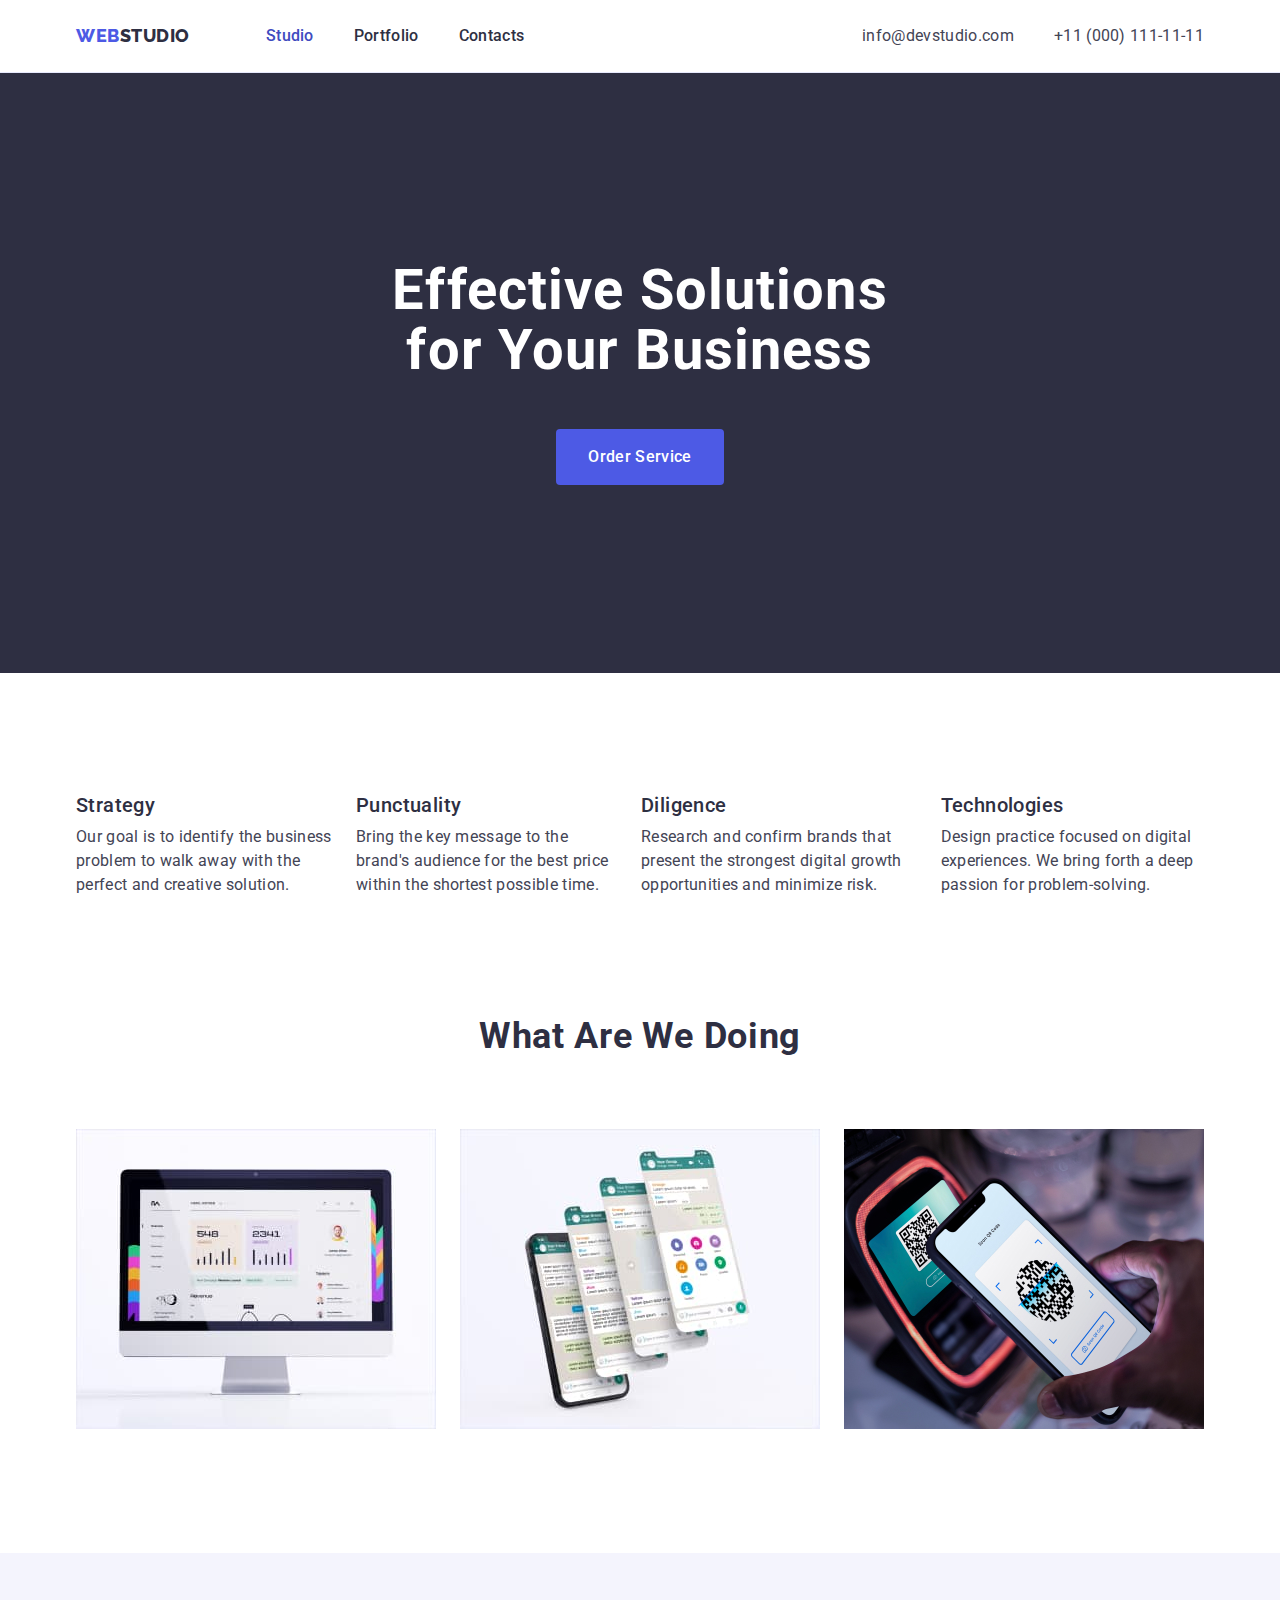
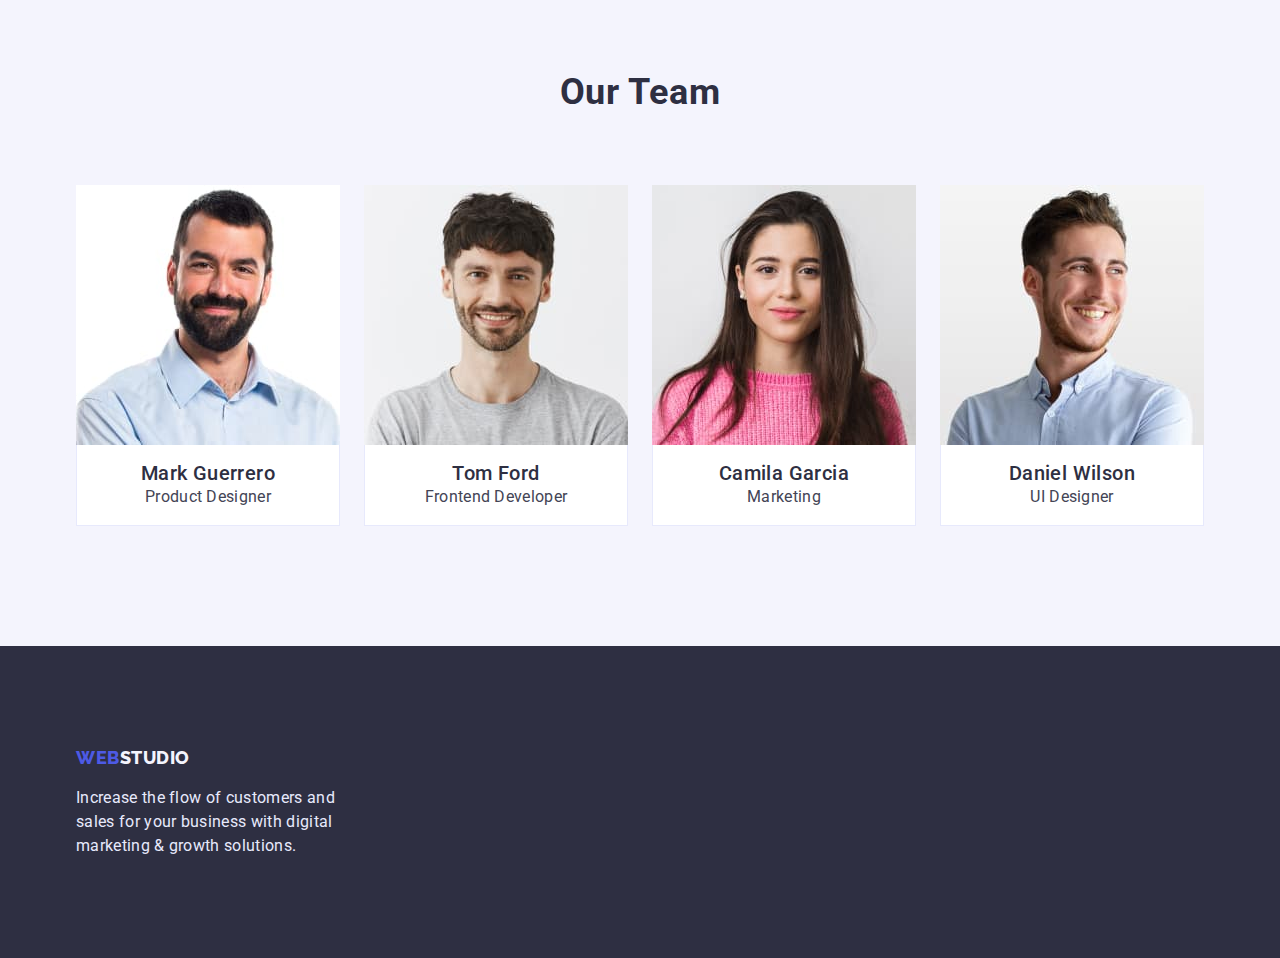
==== index.html @ 194038a6 "Initial commit" ====
<!DOCTYPE html>
<html lang="en">
  <head>
    <meta charset="UTF-8">
    <meta http-equiv="X-UA-Compatible" content="IE=edge">
    <meta name="viewport" content="width=device-width, initial-scale=1.0">
    <link rel="preconnect" href="https://fonts.googleapis.com">
    <link rel="preconnect" href="https://fonts.gstatic.com" crossorigin>
    <link
      href="https://fonts.googleapis.com/css2?family=Raleway:wght@800&family=Roboto:wght@400;500;700&display=swap"
      rel="stylesheet">
    <title>WEB STUDIO MAIN PAGE</title>
    <link rel="stylesheet" href="./css/modern_normalize.css">
    <link rel="stylesheet" href="./css/styles.css">
  </head>
  <body>
    <!--Header-->
    <header>
      <div class="container nav">
        <!--Site Logo-->
        <a href="./index.html" class="logo-start link" target="_parent"
          >WEB<span class="logo-finish link header">STUDIO</span></a>
        <!--Site navigation-->
        
          <ul class="nav">
            <li class="list">
              <a href="./index.html" class="nav-title link current-page">Studio</a>
            </li>
            <li class="list">
              <a href="./portfolio.html" class="nav-title link">Portfolio</a>
            </li>
            <li class="list">
              <a href="./contacts.html" class="nav-title link">Contacts</a>
            </li>
          </ul>
        
        <!--Site Contacts-->
        <ul class="contacts">
          <li class="list">
            <a href="mailto:info@devstudio.com" class="contact link"
              >info@devstudio.com</a>
          </li>
          <li class="list">
            <a href="tel:+110001111111" class="contact link"
              >+11 (000) 111-11-11</a>
          </li>
        </ul>
      </div>
    </header>
    <!--Main-->
    <main>
      
      <!--Hero Section-->
      <section class="section-hero">
        <div class="container-hero"> 
          <h1 class="hero-text maintitle">Effective Solutions for Your Business</h1>
          <button type="button" class="hero firstbutton">Order Service</button>
        </div>
      </section>
      
      <!--Features Section-->
      <section class="section">
        <div class="container">
          <h2 hidden class="features-section secondtitle">Features</h2>
          <ul class="features list">
            <li>
              <h3 class="features-list thirdtitle">Strategy</h3>
              <p class="features-list text">
                Our goal is to identify the business problem to walk away with
                the perfect and creative solution.
              </p>
            </li>
            <li>
              <h3 class="features-list thirdtitle">Punctuality</h3>
              <p class="features-list text">
                Bring the key message to the brand's audience for the best price
                within the shortest possible time.
              </p>
            </li>
            <li>
              <h3 class="features-list thirdtitle">Diligence</h3>
              <p class="features-list text">
                Research and confirm brands that present the strongest digital
                growth opportunities and minimize risk.
              </p>
            </li>
            <li>
              <h3 class="features-list thirdtitle">Technologies</h3>
              <p class="features-list text">
                Design practice focused on digital experiences. We bring forth a
                deep passion for problem-solving.
              </p>
            </li>
          </ul>
        </div>
      </section>

      <!--What are we doing Section-->
      <section class="wawd-section">
        <div class="container">
          <h2 class="wawd-section secondtitle">What are we doing</h2>
          <ul class="wawd-list list">
            <li>
              <img
                src="./images/Main_page/display.jpg"
                alt="display"
                class="wawd-image"
                width="360"
                height="300">
            </li>
            <li>
              <img
                src="./images/Main_page/app.jpg"
                alt="application"
                class="wawd-image"
                width="360"
                height="300">
            </li>
            <li>
              <img
                src="./images/Main_page/adapt.jpg"
                alt="adaptation"
                class="wawd-image"
                width="360"
                height="300">
            </li>
          </ul>
        </div>
      </section>

      <!--Our team Section-->
      <section class="team-section section">
        <div class="team-container">
          <h2 class="team-section secondtitle">Our team</h2>
          <ul class="team-section list">
            <li class="team-card">
              <article class="team-card">
                <div class="team-image">
                  <img src="./images/Main_page/tm1.jpg" alt="team-pm" class="team-image">
                </div>
                <div class="team-member-info">
                  <h3 class="team-section thirdtitle">Mark Guerrero</h3>
                  <p>Product Designer</p>
                </div>
              </article>
            </li>
            <li class="team-card">
              <article class="team-card">
                <div class="team-image">
                  <img src="./images/Main_page/tm2.jpg" alt="team-frontend" class="team-image">
                </div>
                <div class="team-member-info">
                  <h3 class="team-section thirdtitle">Tom Ford</h3>
                  <p>Frontend Developer</p>
                </div>
              </article>
            </li>
            <li class="team-card">
              <article class="team-card">
                <div class="team-image">
                  <img src="./images/Main_page/tm3.jpg" alt="team-marketing" class="team-image">
                </div>
                <div class="team-member-info">
                  <h3 class="team-section thirdtitle">Camila Garcia</h3>
                  <p>Marketing</p>
                </div>
              </article>
            </li>
            <li class="team-card">
              <article class="team-card">
                <div class="team-image">
                  <img src="./images/Main_page/tm4.jpg" alt="team-designer" class="team-image">
                </div>
                <div class="team-member-info">
                  <h3 class="team-section thirdtitle">Daniel Wilson</h3>
                  <p>UI Designer</p>
                </div>
              </article>
            </li>
          </ul>
        </div>
      </section>
    </main>
    
    <!--Footer-->
    <footer class="footer-section">
      <div class="container">
        <!--Footer Logo-->
        <a href="./index.html" class="logo-start link" target="_parent"
          >WEB<span class="logo-finish link footer">STUDIO</span></a
        >
        <!--Footer Text-->
        <p class="footer-text">
          Increase the flow of customers and sales for your business with
          digital marketing & growth solutions.
        </p>
      </div>
    </footer>
  </body>
</html>
---- css/styles.css ----
/*Main settings, root ets*/

/*Colors
Text colors:
1) main text color (SLATE): #434455
2) title colour (NAVY BLUE): #2E2F42
3) footer small text (CORNFLOWER): #E7E9FC
*/

/*main section
main brand color (IRIS): #4D5AE5
main bg color: #E5E5E5
bg color (CLOUD): #F4F4FD
main white color (WHITE): #FFFFFF
active button color: #404BBF;
*/

/*General settings*/
:root {
    --main-text-color:#434455;
    --title-color:#2E2F42;
    --footer-small-text-color:#E7E9FC;
    --main-brand-color:#4D5AE5;
    --main-bg-color: #E5E5E5;
    --cloud-bg-color:#F4F4FD;
    --main-white-color:#FFFFFF;
    --active-btn-color: #404BBF;

    --portfolio-gallery-gap: 24px;
    --portfolio-images-row: 3;
}

body {
    color: var(--main-text-color);
    background-color: var(--main-white-color);
    font-family: 'Roboto';
    font-size: 16px;
    letter-spacing: 0.02em;
    font-family: 'Roboto', sans-serif;
}

a, p, ul, h1,h2,h3 {
    margin: 0;
    padding: 0;
}

            /*Link settings*/    
.link {
        text-decoration: none;
}

            /*List setting*/
.list {
    list-style-type: none;
}

            /*Titles*/
.maintitle {
    font-weight: 700;
    font-size: 56px;
    line-height: 1.07;
    text-align: center;
    letter-spacing: 0.02em;
    color: var(--main-white-color);
}

.secondtitle {
    font-weight: 700;
    font-size: 36px;
    line-height: 1.11;
    text-align: center;
    letter-spacing: 0.02em;
    text-transform: capitalize;
    color: var(--title-color)
}

.thirdtitle {
    font-weight: 500;
    font-size: 20px;
    line-height: calc(24/20);
    letter-spacing: 0.02em;
    color: var(--title-color);
}

            /*Button*/
.firstbutton {
    background-color: var(--main-brand-color);
    color: var(--main-white-color);
    font-weight: 500;
    font-size: 16px;
    line-height: calc(24/16);
    letter-spacing: 0.02em;
    border: none;
    border-radius: 4px;
    box-shadow: #00000026 15%;
    padding: 16px 32px;
    cursor: pointer;
    max-width: 169px;
    min-height: 56px;
}


.firstbutton:hover,
.firstbutton:focus {
    background: var(--main-brand-color);
} /*Тут мають бути в результаті додані тіні*/

.firstbutton:active {
    background: var(--active-btn-color);
}

.secondbutton {
    background-color: var(--cloud-bg-color);
    color: var(--main-brand-color);
    font-weight: 500;
    font-size: 16px;
    line-height: 1.5;
    letter-spacing: 0.04em;
    padding: 12px 24px;
    border: 1px solid var(--footer-small-text-color);
    border-radius: 4px;
    cursor: pointer;
}

.secondbutton:hover,
.secondbutton:focus {
    background: var(--active-btn-color);
    color: var(--main-white-color);
}


            /*Process*/
section.section {
    padding-top: 120px;
    padding-bottom: 120px;
}

div.container {
    max-width: 1158px;
    padding-left: 15px;
    padding-right: 15px;
    margin-left: auto;
    margin-right: auto;
}
            /*Header*/

header {
    border-bottom: 1px solid var(--footer-small-text-color);
}

div.container.nav {     
    display: flex;
    margin-left: auto;
    margin-right: auto;
    padding: 24px 15px;
    max-width: 1158px;
    justify-content: center;
}

            /*Logo section*/

.logo-start {               /*Logo*/
    font-family: 'Raleway', sans-serif;
    font-style: normal;
    font-weight: 800;
    font-size: 18px;
    line-height: 1.33;
    letter-spacing: 0.03em;
    color: var(--main-brand-color);
}

span.logo-finish.header {
    color: var(--title-color);
    margin-right: 76px;
}

span.logo-finish.footer {
    color: var(--cloud-bg-color);
}


            /*Navigation*/

ul.nav {    
    display: flex;
    gap: 40px;
    flex-grow: 1;
}

.nav .nav-title {
    font-weight: 500;
    font-size: 16px;
    line-height: 24px;
    letter-spacing: 0.02em;
    color: var(--title-color);
}

.nav .link:hover,
.nav .link:focus {
    color: var(--main-text-color);
}

.nav .link:active {
    color: var(--main-brand-color);
}

.nav .current-page {
    color: var(--active-btn-color);
}

a.nav-title {
    padding-top: 15px;
    padding-bottom: 15px;
}
            
                /*Contacts*/   

ul.contacts {    /*Contacts section*/
    display: flex;
    gap: 40px;
}

.contacts .contact {
    font-size: 16px;
    line-height: 1.5;
    letter-spacing: 0.02em;
    color: var(--main-text-color)
}

.contacts .contact:hover,
.contacts .contact:focus {
    color: var(--main-brand-color);
}

a.contact {
    padding-top: 15px;
    padding-bottom: 15px;
}

                /*Hero section*/

section.section-hero {
    box-sizing: content-box;
    padding-top: 188px;
    padding-bottom: 188px;
    background-color: var(--title-color);
}

div.container-hero {
    display: flex;
    flex-direction: column;
    justify-content: center;
    align-items: center;
    max-width: 1158px;
    padding-left: 15px;
    padding-right: 15px;
    margin-left: auto;
    margin-right: auto;
    gap: 48px;
}

h1.hero-text {
    display: block;
    max-width: 496px;
}


            /*Features section*/

ul.features {
   display: flex;
   justify-content: center;
   gap: 24px;
}

h3.features-list {
    margin-bottom: 8px;
}

            

            /*WAWD section*/
section.wawd-section {
    padding-top: 0;
    padding-bottom: 120px;
}

h2.wawd-section {
    margin-bottom: 72px;
}

ul.wawd-list {
    display: flex;
    gap: 24px;
}

            /*Team section*/

section.team-section {
    background-color: var(--cloud-bg-color);
}

.team-container {
    max-width: 1158px;
    margin-left: auto;
    margin-right: auto;
    padding-right: 15px;
    padding-left: 15px;
}

h2.team-section {
    margin-bottom: 72px;
}

ul.team-section {
    display: flex;
    flex-wrap: wrap;
    justify-content: center;
    margin-top: -24px;
    margin-left: -24px;
}

li.team-card {
    margin-top: 24px;
    margin-left: 24px;
    width: 500px;
    flex-basis: calc( 100% / 4 - 24px ); 
}

div.team-member-info {
    background-color: var(--main-white-color);
    padding-top: 16px;
    padding-bottom: 16px;
    text-align: center;
    border: 1px solid var(--footer-small-text-color);
    border-top: none;
}

img.team-image {
    display: block;
    max-width: 100%;
    max-height: auto;
}

            /*Footer section*/

footer.footer-section{
    background-color: var(--title-color);
    width: 100%;
    padding-top: 100px;
    padding-bottom: 100px;
}

.footer .logo-finish {
    font-weight: 800;
    font-size: 18px;
    line-height: 1.17;
    letter-spacing: 0.03em;
    text-transform: uppercase;
    color: var(--cloud-bg-color);
} 

p.footer-text {
    font-size: 16px;
    line-height: 1.5;
    letter-spacing: 0.02em;
    color: var(--footer-small-text-color);
    max-width: 264px;
    max-height: 72px;
    margin-top: 16px;
}

p {
    font-weight: 400;
    font-size: 16px;
    line-height: calc(24/16);
    letter-spacing: 0.02em;
}

            /*Portfolio conteiner*/

ul.list.nav-potfolio {
    display: flex;
    gap: 24px;
    justify-content: center;
    margin-bottom: 72px;
}

ul.gallery.list {
    display: flex;
    flex-wrap: wrap;
    margin-top: -24px;
    margin-left: -24px;
}

li.card-item {
   flex-basis: calc( 100% / 3 - 24px );  
   margin-top: 24px;
   margin-left: 24px;
}

div.work-describe {
    border: 1px solid var(--footer-small-text-color);
    border-top: none;
    padding: 32px 0px 32px 16px;
}
div.gallery-pic>img {
    display: block;
    max-width: 100%;
    max-height: auto;
}

h.work-title {
    margin-bottom: 8px;
}
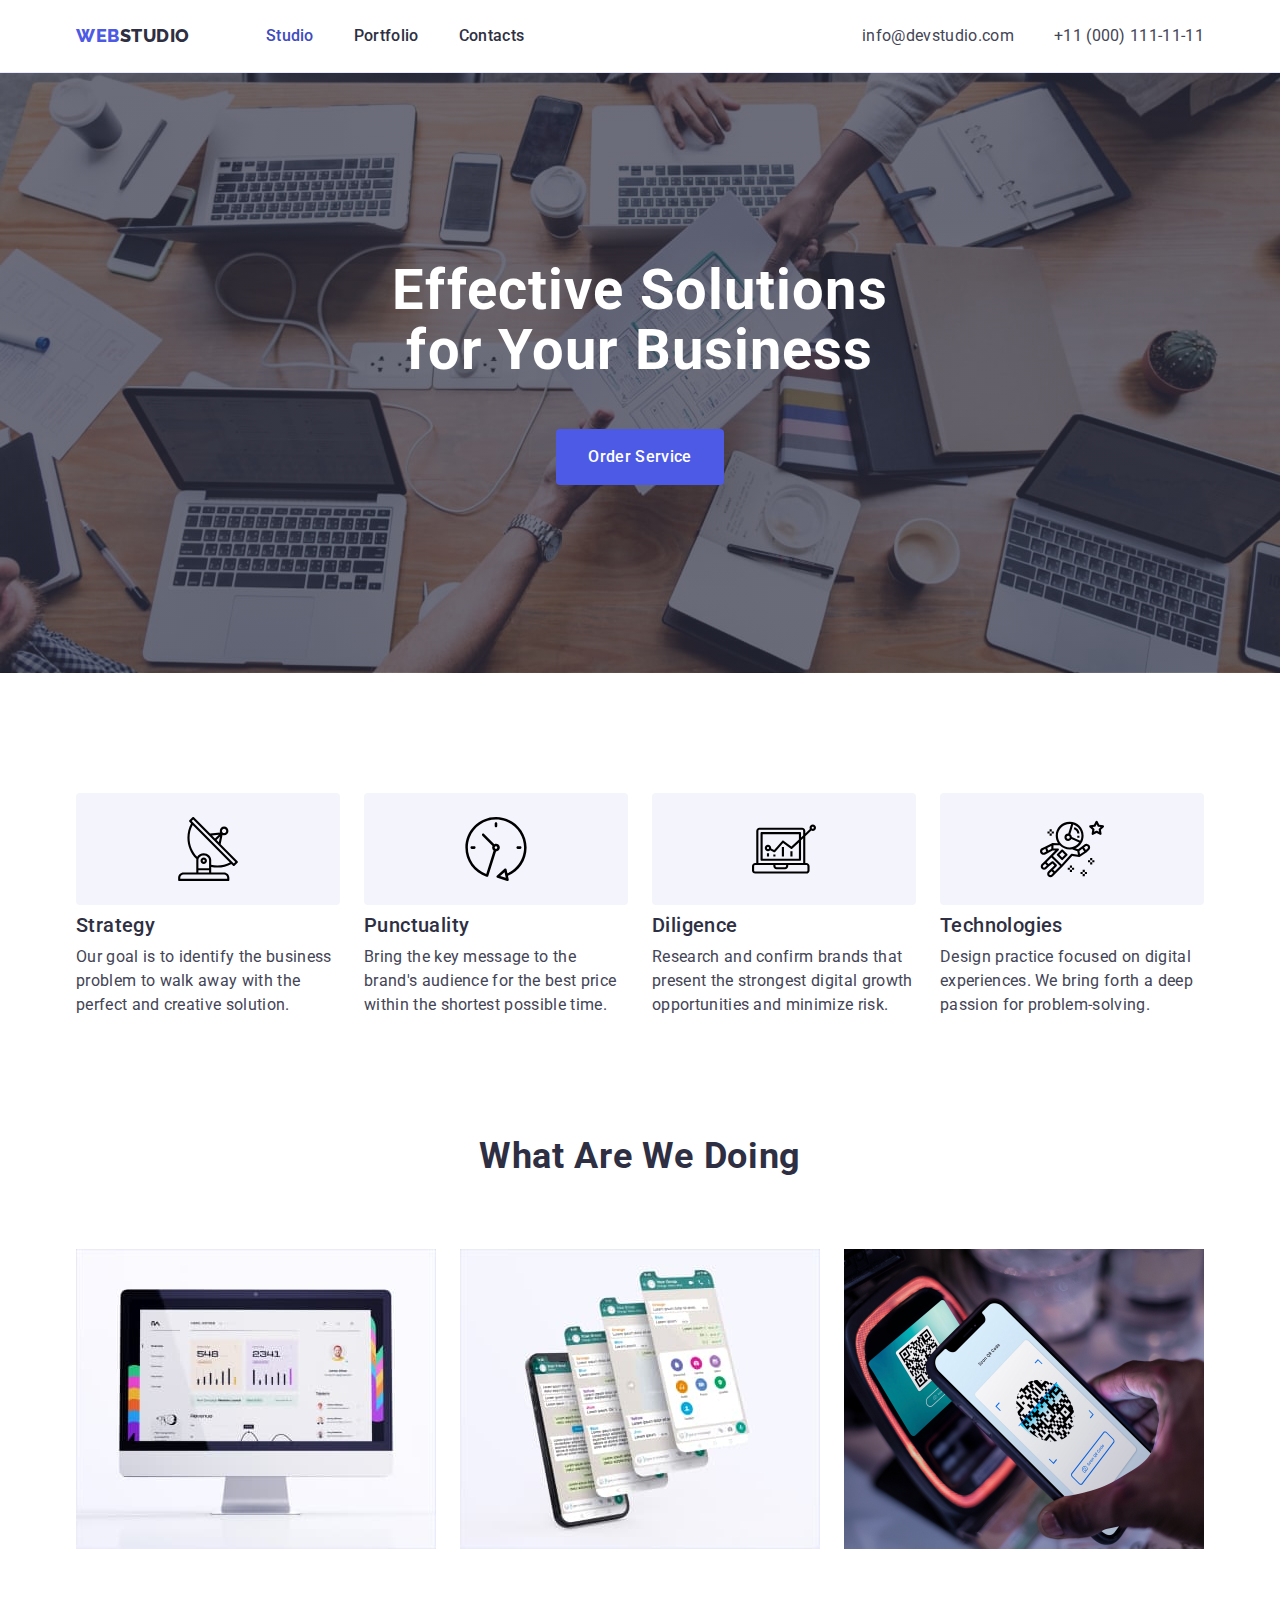
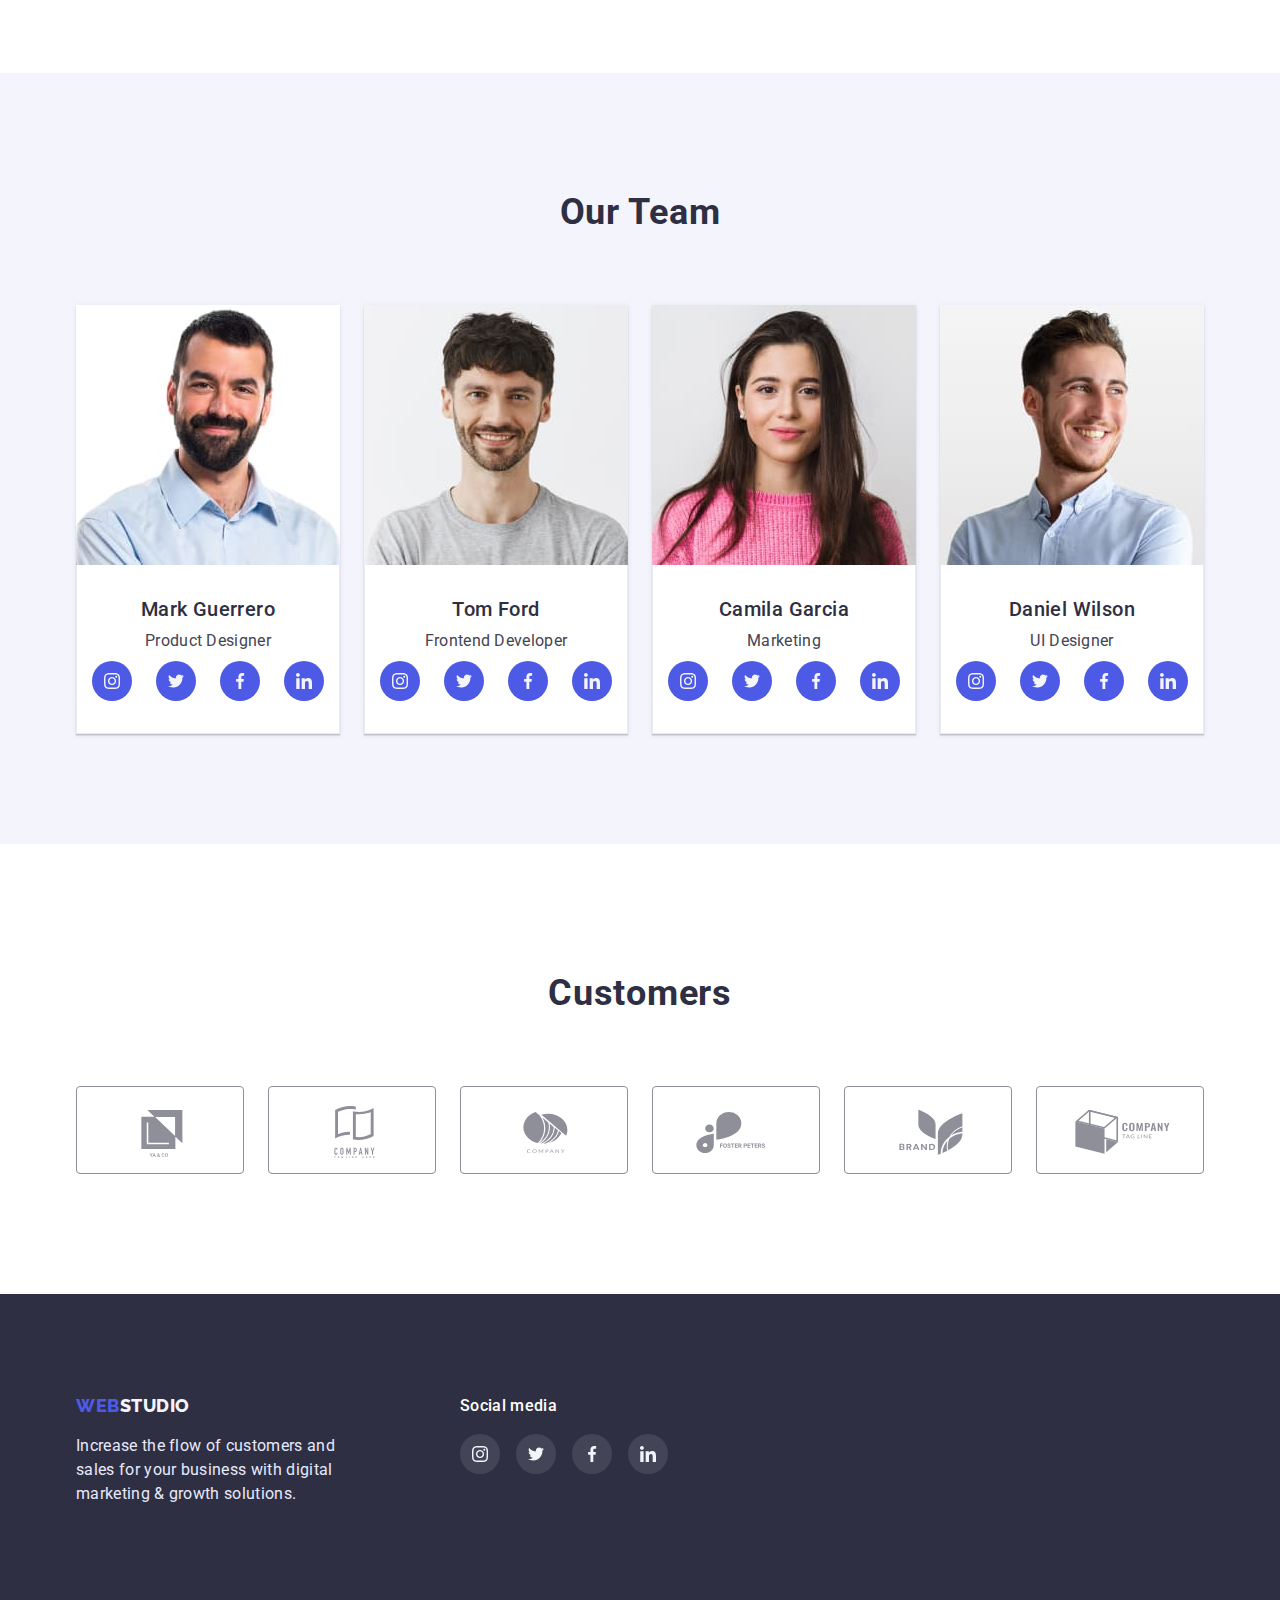
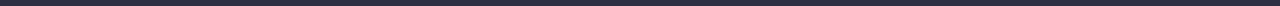
==== commit 411fdb8b: "29.01.2023" ====
--- a/index.html
+++ b/index.html
@@ -63,28 +63,48 @@
         <div class="container">
           <h2 hidden class="features-section secondtitle">Features</h2>
           <ul class="features list">
-            <li>
+            <li class="feature-li">
+              <div class="features-rectangle">
+                <svg width="64px" height="64px" viewBox="0 0 32 32">
+                  <use href="./images/Icons/sprite.svg#icon-antenna" class="features-icon"></use>
+                </svg>
+              </div>
               <h3 class="features-list thirdtitle">Strategy</h3>
               <p class="features-list text">
                 Our goal is to identify the business problem to walk away with
                 the perfect and creative solution.
               </p>
             </li>
-            <li>
+            <li class="feature-li">
+              <div class="features-rectangle">
+                <svg width="64px" height="64px" viewBox="0 0 32 32">
+                  <use href="./images/Icons/sprite.svg#icon-clock" class="features-icon"></use>
+                </svg>
+              </div>
               <h3 class="features-list thirdtitle">Punctuality</h3>
               <p class="features-list text">
                 Bring the key message to the brand's audience for the best price
                 within the shortest possible time.
               </p>
             </li>
-            <li>
+            <li class="feature-li">
+              <div class="features-rectangle">
+                <svg width="64px" height="64px" viewBox="0 0 32 32">
+                  <use href="./images/Icons/sprite.svg#icon-diagram" class="features-icon"></use>
+                </svg>
+              </div>
               <h3 class="features-list thirdtitle">Diligence</h3>
               <p class="features-list text">
                 Research and confirm brands that present the strongest digital
                 growth opportunities and minimize risk.
               </p>
             </li>
-            <li>
+            <li class="feature-li">
+              <div class="features-rectangle">
+                <svg width="64px" height="64px" viewBox="0 0 32 32">
+                  <use href="./images/Icons/sprite.svg#icon-astronaut" class="features-icon"></use>
+                </svg>
+              </div>
               <h3 class="features-list thirdtitle">Technologies</h3>
               <p class="features-list text">
                 Design practice focused on digital experiences. We bring forth a
@@ -129,7 +149,7 @@
       </section>
 
       <!--Our team Section-->
-      <section class="team-section section">
+      <section class="team-section">
         <div class="team-container">
           <h2 class="team-section secondtitle">Our team</h2>
           <ul class="team-section list">
@@ -140,7 +160,29 @@
                 </div>
                 <div class="team-member-info">
                   <h3 class="team-section thirdtitle">Mark Guerrero</h3>
-                  <p>Product Designer</p>
+                  <p class="team-text">Product Designer</p>
+                  <div class="social-links">
+                    <a href="https://www.instagram.com/" rel="noopener noreferrer" class="circle-team-link">
+                        <svg width="40px" height="40px" class="social-link" viewBox="0 0 32 32">
+                          <use href="./images/Icons/sprite.svg#icon-instagram_footer"></use>
+                        </svg>
+                    </a>
+                    <a href="https://twitter.com/" rel="noopener noreferrer" class="circle-team-link">
+                        <svg width="40px" height="40px" class="social-link" viewBox="0 0 32 32">
+                          <use href="./images/Icons/sprite.svg#icon-twitter_footer"></use>
+                        </svg>
+                    </a>
+                    <a href="https://www.facebook.com/" rel="noopener noreferrer" class="circle-team-link">
+                        <svg width="40px" height="40px" class="social-link" viewBox="0 0 32 32">
+                          <use href="./images/Icons/sprite.svg#icon-facebook_footer"></use>
+                        </svg>
+                    </a>
+                    <a href="https://www.linkedin.com/" rel="noopener noreferrer" class="circle-team-link">
+                        <svg width="40px" height="40px" class="social-link" viewBox="0 0 32 32">
+                          <use href="./images/Icons/sprite.svg#icon-linkedin-_footer"></use>
+                        </svg>
+                    </a>
+                  </div>  
                 </div>
               </article>
             </li>
@@ -151,7 +193,29 @@
                 </div>
                 <div class="team-member-info">
                   <h3 class="team-section thirdtitle">Tom Ford</h3>
-                  <p>Frontend Developer</p>
+                  <p class="team-text">Frontend Developer</p>
+                  <div class="social-links">
+                    <a href="https://www.instagram.com/" rel="noopener noreferrer" class="circle-team-link">
+                        <svg width="40px" height="40px" class="social-link" viewBox="0 0 32 32">
+                          <use href="./images/Icons/sprite.svg#icon-instagram_footer"></use>
+                        </svg>
+                    </a>
+                    <a href="https://twitter.com/" rel="noopener noreferrer" class="circle-team-link">
+                        <svg width="40px" height="40px" class="social-link" viewBox="0 0 32 32">
+                          <use href="./images/Icons/sprite.svg#icon-twitter_footer"></use>
+                        </svg>
+                    </a>
+                    <a href="https://www.facebook.com/" rel="noopener noreferrer" class="circle-team-link">
+                        <svg width="40px" height="40px" class="social-link" viewBox="0 0 32 32">
+                          <use href="./images/Icons/sprite.svg#icon-facebook_footer"></use>
+                        </svg>
+                    </a>
+                    <a href="https://www.linkedin.com/" rel="noopener noreferrer" class="circle-team-link">
+                        <svg width="40px" height="40px" class="social-link" viewBox="0 0 32 32">
+                          <use href="./images/Icons/sprite.svg#icon-linkedin-_footer"></use>
+                        </svg>
+                    </a>
+                  </div>  
                 </div>
               </article>
             </li>
@@ -162,8 +226,30 @@
                 </div>
                 <div class="team-member-info">
                   <h3 class="team-section thirdtitle">Camila Garcia</h3>
-                  <p>Marketing</p>
-                </div>
+                  <p class="team-text">Marketing</p>
+                  <div class="social-links">
+                    <a href="https://www.instagram.com/" rel="noopener noreferrer" class="circle-team-link">
+                        <svg width="40px" height="40px" class="social-link" viewBox="0 0 32 32">
+                          <use href="./images/Icons/sprite.svg#icon-instagram_footer"></use>
+                        </svg>
+                    </a>
+                    <a href="https://twitter.com/" rel="noopener noreferrer" class="circle-team-link">
+                        <svg width="40px" height="40px" class="social-link" viewBox="0 0 32 32">
+                          <use href="./images/Icons/sprite.svg#icon-twitter_footer"></use>
+                        </svg>
+                    </a>
+                    <a href="https://www.facebook.com/" rel="noopener noreferrer" class="circle-team-link">
+                        <svg width="40px" height="40px" class="social-link" viewBox="0 0 32 32">
+                          <use href="./images/Icons/sprite.svg#icon-facebook_footer"></use>
+                        </svg>
+                    </a>
+                    <a href="https://www.linkedin.com/" rel="noopener noreferrer" class="circle-team-link">
+                        <svg width="40px" height="40px" class="social-link" viewBox="0 0 32 32">
+                          <use href="./images/Icons/sprite.svg#icon-linkedin-_footer"></use>
+                        </svg>
+                    </a>
+                  </div>  
+                </div> 
               </article>
             </li>
             <li class="team-card">
@@ -173,9 +259,82 @@
                 </div>
                 <div class="team-member-info">
                   <h3 class="team-section thirdtitle">Daniel Wilson</h3>
-                  <p>UI Designer</p>
+                  <p class="team-text">UI Designer</p>
+                  <div class="social-links">
+                    <a href="https://www.instagram.com/" rel="noopener noreferrer" class="circle-team-link">
+                        <svg width="40px" height="40px" class="social-link" viewBox="0 0 32 32">
+                          <use href="./images/Icons/sprite.svg#icon-instagram_footer"></use>
+                        </svg>
+                    </a>
+                    <a href="https://twitter.com/" rel="noopener noreferrer" class="circle-team-link">
+                        <svg width="40px" height="40px" class="social-link" viewBox="0 0 32 32">
+                          <use href="./images/Icons/sprite.svg#icon-twitter_footer"></use>
+                        </svg>
+                    </a>
+                    <a href="https://www.facebook.com/" rel="noopener noreferrer" class="circle-team-link">
+                        <svg width="40px" height="40px" class="social-link" viewBox="0 0 32 32">
+                          <use href="./images/Icons/sprite.svg#icon-facebook_footer"></use>
+                        </svg>
+                    </a>
+                    <a href="https://www.linkedin.com/" rel="noopener noreferrer" class="circle-team-link">
+                        <svg width="40px" height="40px" class="social-link" viewBox="0 0 32 32">
+                          <use href="./images/Icons/sprite.svg#icon-linkedin-_footer"></use>
+                        </svg>
+                    </a>
+                  </div>  
                 </div>
               </article>
+            </li>
+          </ul>
+        </div>
+      </section>
+
+      <!--Our customers section-->
+      <section class="customers-section">
+        <div class="container">
+          <h2 class="customers-section secondtitle">Customers</h2>
+          <ul class="customers-ul">
+            <li class="customer-li">
+              <div class="customer-container">
+                <svg class="customer-icon" viewBox="0 0 59 32" width=104px height="56px">
+                  <use href="./images/Icons/sprite.svg#icon-Customer_1" class="customer-logo"></use>
+                </svg>
+              </div>
+            </li>
+            <li class="customer-li">
+              <div class="customer-container">
+                <svg class="customer-icon" viewBox="0 0 59 32" width=104px height="56px">
+                  <use href="./images/Icons/sprite.svg#icon-Customer_2" class="customer-logo"></use>
+                </svg>
+              </div>
+            </li>
+            <li class="customer-li">
+              <div class="customer-container">
+                <svg class="customer-icon" viewBox="0 0 59 32" width=104px height="56px">
+                  <use href="./images/Icons/sprite.svg#icon-Customer_3" class="customer-logo"></use>
+                </svg>
+              </div>
+            </li>
+            <li class="customer-li">
+              <div class="customer-container">
+                <svg class="customer-icon" viewBox="0 0 59 32" width=104px height="56px">
+                  <use href="./images/Icons/sprite.svg#icon-Customer_4" class="customer-logo"></use>
+                </svg>
+              </div>
+            </li>
+            <li class="customer-li">
+              <div class="customer-container">
+                <svg class="customer-icon" viewBox="0 0 59 32" width=104px height="56px">
+                  <use href="./images/Icons/sprite.svg#icon-Customer_5" class="customer-logo"></use>
+                </svg>
+              </div>
+            </li>
+            <li class="customer-li">
+              <div class="customer-container">
+                <svg class="customer-icon" viewBox="0 0 59 32" width=104px height="56px">
+                  <use href="./images/Icons/sprite.svg#icon-Customer_6" class="customer-logo"></use>
+                </svg>
+              </div>
             </li>
           </ul>
         </div>
@@ -184,16 +343,42 @@
     
     <!--Footer-->
     <footer class="footer-section">
-      <div class="container">
-        <!--Footer Logo-->
-        <a href="./index.html" class="logo-start link" target="_parent"
-          >WEB<span class="logo-finish link footer">STUDIO</span></a
-        >
-        <!--Footer Text-->
-        <p class="footer-text">
-          Increase the flow of customers and sales for your business with
-          digital marketing & growth solutions.
-        </p>
+      <div class="container div-container">
+        <div class="footer-first">
+          <!--Footer Logo-->
+            <a href="./index.html" class="logo-start link" target="_parent"
+            >WEB<span class="logo-finish link footer">STUDIO</span></a>
+          <!--Footer Text-->
+            <p class="footer-text">
+              Increase the flow of customers and sales for your business with
+              digital marketing & growth solutions.
+            </p>
+        </div>
+        <div class="footer-section">
+          <p class="footer-social-text">Social media</p>
+          <div class="footer-social-lincs">
+            <a href="https://www.instagram.com/" rel="noopener noreferrer" class="circle-footer-link">
+              <svg width="40px" height="40px" class="social-link" viewBox="0 0 32 32">
+                <use href="./images/Icons/sprite.svg#icon-instagram_footer" class="icon-footer"></use>
+              </svg>
+            </a>
+            <a href="https://twitter.com/" rel="noopener noreferrer" class="circle-footer-link">
+              <svg width="40px" height="40px" class="social-link" viewBox="0 0 32 32">
+                <use href="./images/Icons/sprite.svg#icon-twitter_footer" class="icon-footer"></use>
+              </svg>
+            </a>
+            <a href="https://www.facebook.com/" rel="noopener noreferrer" class="circle-footer-link">
+              <svg width="40px" height="40px" class="social-link" viewBox="0 0 32 32">
+                <use href="./images/Icons/sprite.svg#icon-facebook_footer" class="icon-footer"></use>
+              </svg>
+            </a>
+            <a href="https://www.linkedin.com/" rel="noopener noreferrer" class="circle-footer-link">
+              <svg width="40px" height="40px" class="social-link" viewBox="0 0 32 32">
+                <use href="./images/Icons/sprite.svg#icon-linkedin-_footer" class="icon-footer"></use>
+              </svg>
+            </a>
+          </div>
+        </div>
       </div>
     </footer>
   </body>
--- a/css/styles.css
+++ b/css/styles.css
@@ -28,6 +28,9 @@
 
     --portfolio-gallery-gap: 24px;
     --portfolio-images-row: 3;
+
+    --outline-customers: #8E8F99;
+    --footer-green: #31D0AA;
 }
 
 body {
@@ -241,6 +244,14 @@
 
 section.section-hero {
     box-sizing: content-box;
+    background-image: linear-gradient(rgba(46, 47, 66, 0.7),rgba(46, 47, 66, 0.7)), url(../images/Main_page/people-office.jpg);
+    background-repeat: no-repeat;
+    background-position: center;
+    background-size: cover;
+    background-color: linea;
+    max-width: 1600px;
+    margin-left: auto;
+    margin-right: auto;  
     padding-top: 188px;
     padding-bottom: 188px;
     background-color: var(--title-color);
@@ -259,7 +270,7 @@
     gap: 48px;
 }
 
-h1.hero-text {
+.hero-text {
     display: block;
     max-width: 496px;
 }
@@ -277,6 +288,21 @@
     margin-bottom: 8px;
 }
 
+.features-rectangle {
+    display: block;
+    width: 264px;
+    height: 112px;
+    background-color: var(--cloud-bg-color);
+    border-radius: 4px;
+    margin-bottom: 8px;
+    padding: 24px 100px;
+}
+
+.features-icon {
+    align-items: center;
+    
+}
+
             
 
             /*WAWD section*/
@@ -298,6 +324,8 @@
 
 section.team-section {
     background-color: var(--cloud-bg-color);
+    padding-top: 120px;
+    padding-bottom: 110px;
 }
 
 .team-container {
@@ -325,15 +353,22 @@
     margin-left: 24px;
     width: 500px;
     flex-basis: calc( 100% / 4 - 24px ); 
+    box-shadow: 0px 1px 6px rgba(46, 47, 66, 0.08), 0px 1px 1px rgba(46, 47, 66, 0.16), 0px 2px 1px rgba(46, 47, 66, 0.08);;
 }
 
 div.team-member-info {
     background-color: var(--main-white-color);
-    padding-top: 16px;
-    padding-bottom: 16px;
+    padding: 32px 10px;
     text-align: center;
     border: 1px solid var(--footer-small-text-color);
     border-top: none;
+}
+
+h3.team-section {
+    margin-bottom: 8px;
+}
+p.team-text {
+    margin-bottom: 8px;
 }
 
 img.team-image {
@@ -341,6 +376,76 @@
     max-width: 100%;
     max-height: auto;
 }
+
+.social-links {
+    display: flex;
+    gap: 24px;
+    justify-content: center;
+}
+
+.social-link {
+    width: 16px;
+    height: 16px;
+}
+
+.circle-team-link {
+    width: 40px;height: 40px;
+    background-color: var(--main-brand-color);
+    padding: 12px;
+    border-radius: 50%;
+}
+
+.circle-team-link:hover,
+.circle-team-link:focus {
+    background-color: var(--active-btn-color);
+}
+
+
+
+            /*Customers section*/
+
+section.customers-section {
+    padding-top: 130px;
+    padding-bottom: 120px;
+}
+
+h2.customers-section {
+    margin-bottom: 72px;
+}
+
+.customers-ul {
+    display: flex;
+    gap: 24px;
+    list-style: none;
+}
+
+/*Чи не кнопка це??????*/
+.customer-container {
+    display: block;
+    width: 168px;
+    height: 88px;
+    border: 1px solid var(--outline-customers);
+    border-radius: 4px;
+    padding: 16px 32px;
+}
+
+.customer-container:hover,
+.customer-container:focus {
+    border: 1px solid var(--active-btn-color);
+    cursor: pointer;
+}
+
+.customer-logo {
+    fill: var(--outline-customers);
+    padding: 20px;
+}
+
+.customer-logo:hover,
+.customer-logo:focus {
+    fill: var(--active-btn-color);
+    cursor: pointer;
+}
+
 
             /*Footer section*/
 
@@ -349,6 +454,11 @@
     width: 100%;
     padding-top: 100px;
     padding-bottom: 100px;
+}
+
+div.div-container {
+    display: flex;
+    gap: 120px;
 }
 
 .footer .logo-finish {
@@ -377,6 +487,33 @@
     letter-spacing: 0.02em;
 }
 
+.footer-social-text {
+    font-weight: 500;
+    line-height: calc(24/16);
+    letter-spacing: 0.02em;
+    color: var(--main-white-color);
+    margin-bottom: 16px;
+}
+
+.footer-social-lincs {
+    display: flex;
+    gap: 16px;
+    list-style: none;
+}
+
+.circle-footer-link {
+    background: rgba(255, 255, 255, 0.1);
+    border-radius: 50%;
+    height: 40px;
+    width: 40px;
+    padding: 12px;
+}
+
+.circle-footer-link:hover,
+.circle-footer-link:focus {
+    background-color: var(--footer-green);
+}
+
             /*Portfolio conteiner*/
 
 ul.list.nav-potfolio {
@@ -384,6 +521,13 @@
     gap: 24px;
     justify-content: center;
     margin-bottom: 72px;
+}
+
+.portfolio-but:hover,
+.portfolio-but:focus {
+    box-shadow: 0px 2px 2px 0px #0000001F, 0px 2px 1px 0px #00000014;
+
+
 }
 
 ul.gallery.list {
@@ -397,6 +541,13 @@
    flex-basis: calc( 100% / 3 - 24px );  
    margin-top: 24px;
    margin-left: 24px;
+   box-shadow: 0px 1px 6px rgba(46, 47, 66, 0.08);
+   cursor: pointer;
+}
+
+li.card-item:hover,
+li.card-item:focus {
+    box-shadow: 0px 2px 1px 0px #2E2F4214, 0px 1px 1px 0px #2E2F4229;
 }
 
 div.work-describe {
@@ -410,7 +561,7 @@
     max-height: auto;
 }
 
-h.work-title {
+h3.work-title {
     margin-bottom: 8px;
 }
 
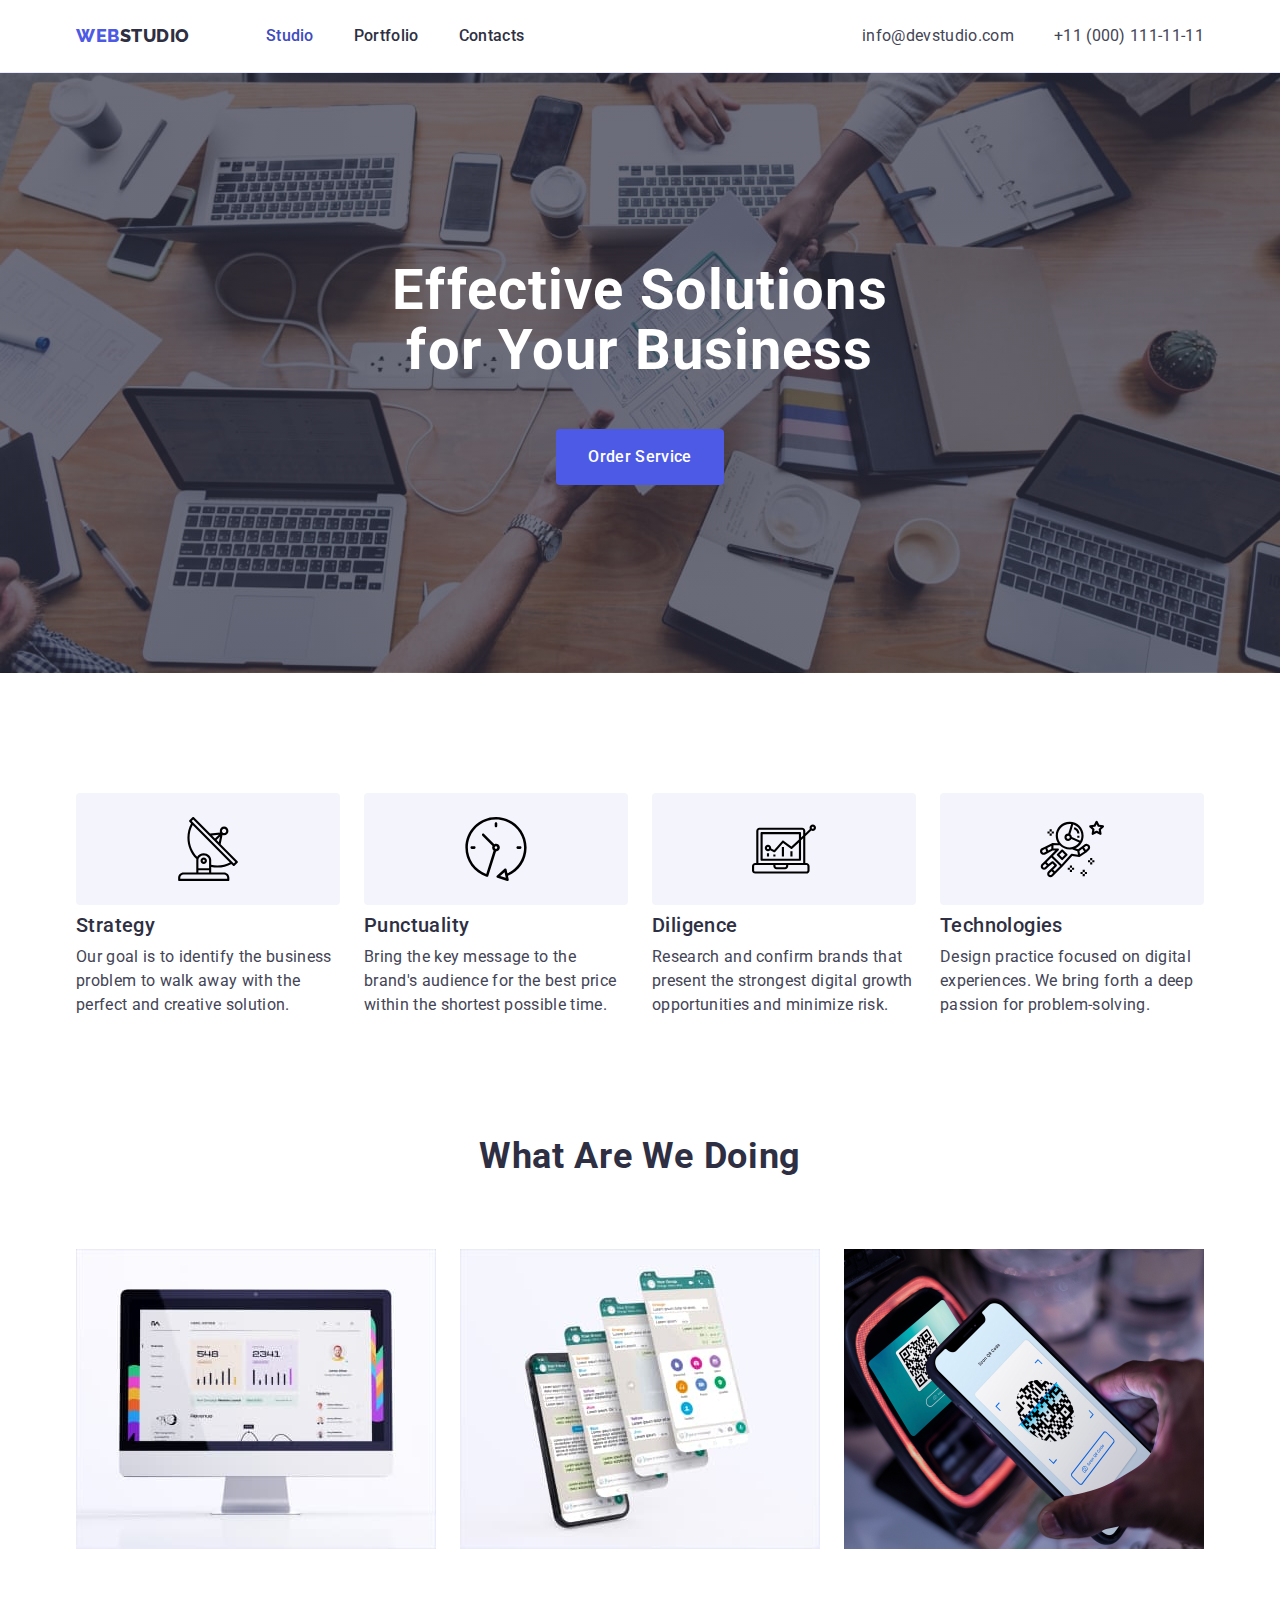
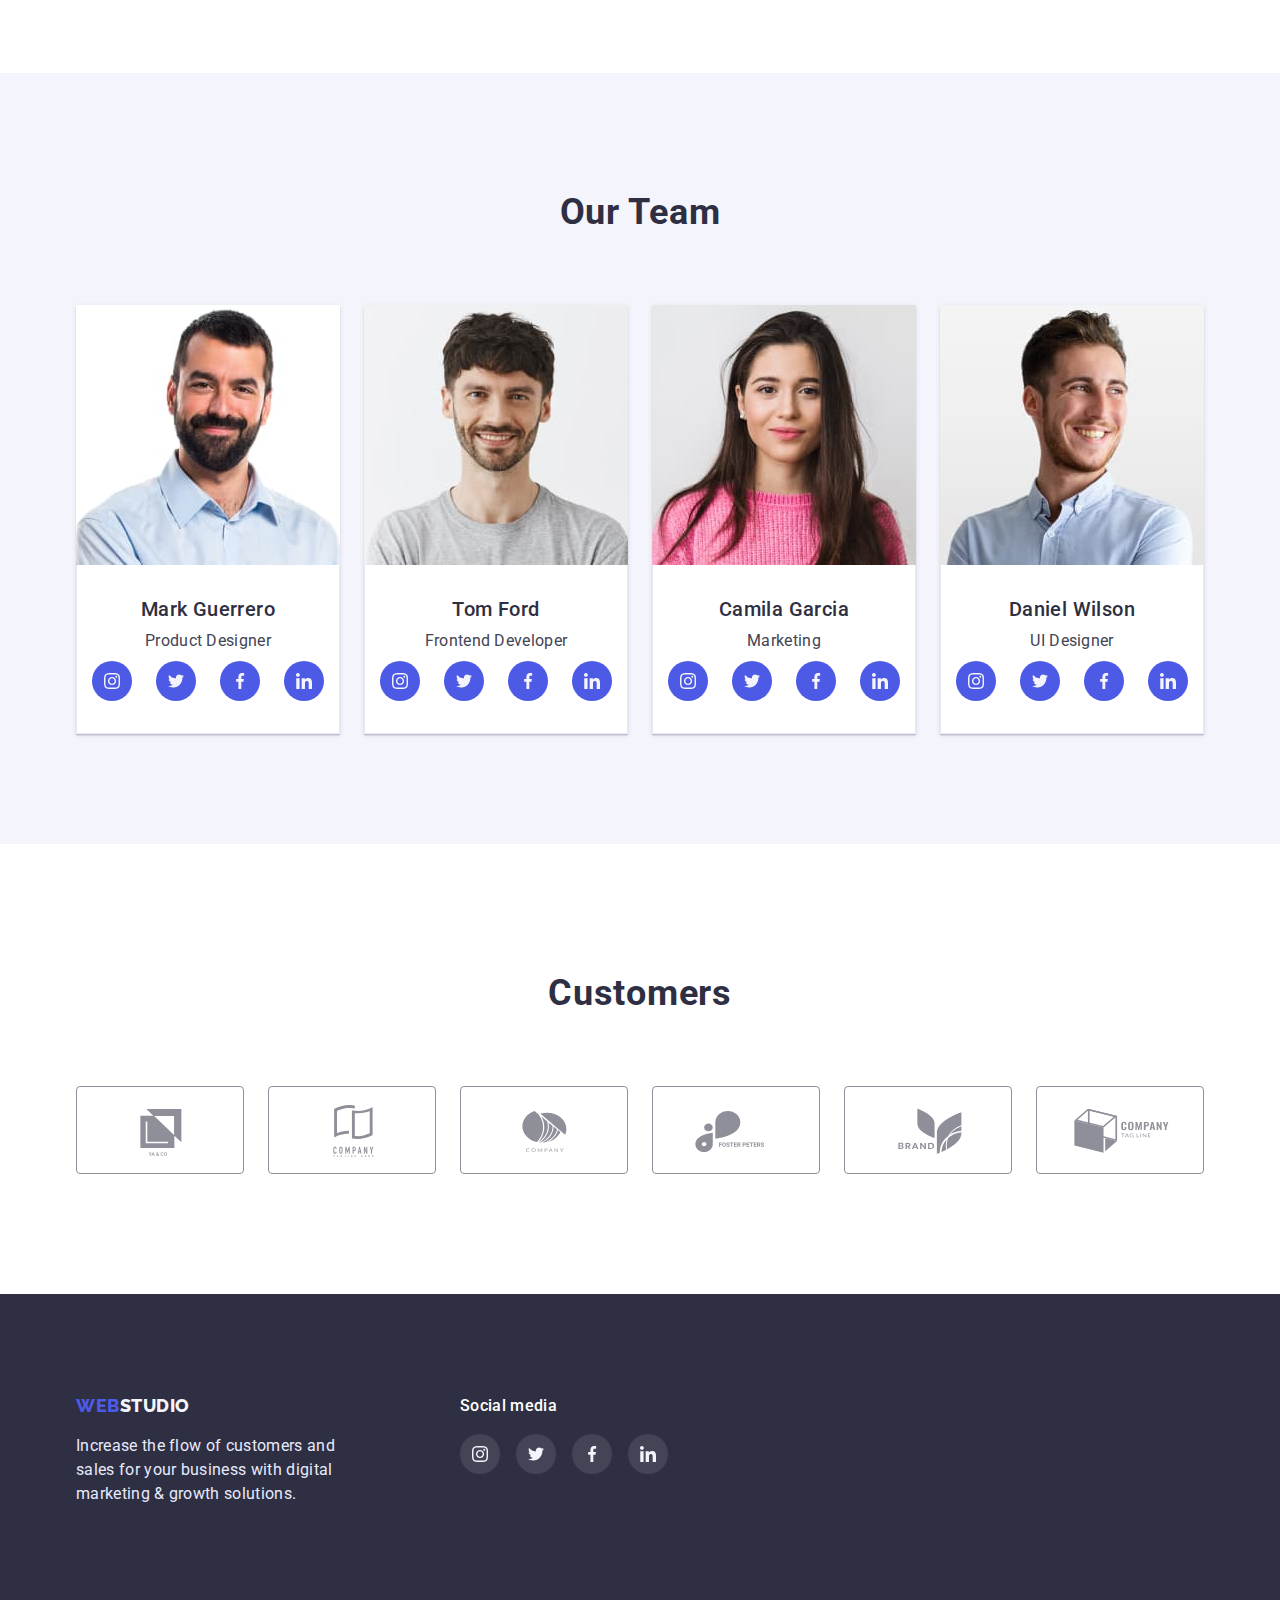
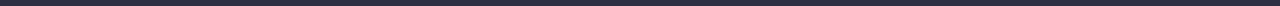
==== commit 1ed1c38a: "30.01.2023" ====
--- a/index.html
+++ b/index.html
@@ -295,46 +295,46 @@
           <h2 class="customers-section secondtitle">Customers</h2>
           <ul class="customers-ul">
             <li class="customer-li">
-              <div class="customer-container">
+              <a href="" class="customer-container">
                 <svg class="customer-icon" viewBox="0 0 59 32" width=104px height="56px">
                   <use href="./images/Icons/sprite.svg#icon-Customer_1" class="customer-logo"></use>
                 </svg>
-              </div>
-            </li>
-            <li class="customer-li">
-              <div class="customer-container">
+              </a>
+            </li>
+            <li class="customer-li">
+              <a href="" class="customer-container">
                 <svg class="customer-icon" viewBox="0 0 59 32" width=104px height="56px">
                   <use href="./images/Icons/sprite.svg#icon-Customer_2" class="customer-logo"></use>
                 </svg>
-              </div>
-            </li>
-            <li class="customer-li">
-              <div class="customer-container">
+              </a>
+            </li>
+            <li class="customer-li">
+              <a href="" class="customer-container">
                 <svg class="customer-icon" viewBox="0 0 59 32" width=104px height="56px">
                   <use href="./images/Icons/sprite.svg#icon-Customer_3" class="customer-logo"></use>
                 </svg>
-              </div>
-            </li>
-            <li class="customer-li">
-              <div class="customer-container">
+              </a>
+            </li>
+            <li class="customer-li">
+              <a href="" class="customer-container">
                 <svg class="customer-icon" viewBox="0 0 59 32" width=104px height="56px">
                   <use href="./images/Icons/sprite.svg#icon-Customer_4" class="customer-logo"></use>
                 </svg>
-              </div>
-            </li>
-            <li class="customer-li">
-              <div class="customer-container">
+              </a>
+            </li>
+            <li class="customer-li">
+              <a href="" class="customer-container">
                 <svg class="customer-icon" viewBox="0 0 59 32" width=104px height="56px">
                   <use href="./images/Icons/sprite.svg#icon-Customer_5" class="customer-logo"></use>
                 </svg>
-              </div>
-            </li>
-            <li class="customer-li">
-              <div class="customer-container">
+              </a>
+            </li>
+            <li class="customer-li">
+              <a href="" class="customer-container">
                 <svg class="customer-icon" viewBox="0 0 59 32" width=104px height="56px">
                   <use href="./images/Icons/sprite.svg#icon-Customer_6" class="customer-logo"></use>
                 </svg>
-              </div>
+              </a>
             </li>
           </ul>
         </div>
@@ -356,28 +356,36 @@
         </div>
         <div class="footer-section">
           <p class="footer-social-text">Social media</p>
-          <div class="footer-social-lincs">
-            <a href="https://www.instagram.com/" rel="noopener noreferrer" class="circle-footer-link">
-              <svg width="40px" height="40px" class="social-link" viewBox="0 0 32 32">
-                <use href="./images/Icons/sprite.svg#icon-instagram_footer" class="icon-footer"></use>
-              </svg>
-            </a>
-            <a href="https://twitter.com/" rel="noopener noreferrer" class="circle-footer-link">
-              <svg width="40px" height="40px" class="social-link" viewBox="0 0 32 32">
-                <use href="./images/Icons/sprite.svg#icon-twitter_footer" class="icon-footer"></use>
-              </svg>
-            </a>
-            <a href="https://www.facebook.com/" rel="noopener noreferrer" class="circle-footer-link">
-              <svg width="40px" height="40px" class="social-link" viewBox="0 0 32 32">
-                <use href="./images/Icons/sprite.svg#icon-facebook_footer" class="icon-footer"></use>
-              </svg>
-            </a>
-            <a href="https://www.linkedin.com/" rel="noopener noreferrer" class="circle-footer-link">
-              <svg width="40px" height="40px" class="social-link" viewBox="0 0 32 32">
-                <use href="./images/Icons/sprite.svg#icon-linkedin-_footer" class="icon-footer"></use>
-              </svg>
-            </a>
-          </div>
+          <ul class="footer-social-lincs">
+            <li>
+              <a href="https://www.instagram.com/" rel="noopener noreferrer" class="circle-footer-link">
+                <svg width="40px" height="40px" class="social-link" viewBox="0 0 32 32">
+                  <use href="./images/Icons/sprite.svg#icon-instagram_footer" class="icon-footer"></use>
+                </svg>
+              </a>
+            </li>
+            <li>
+              <a href="https://twitter.com/" rel="noopener noreferrer" class="circle-footer-link">
+                <svg width="40px" height="40px" class="social-link" viewBox="0 0 32 32">
+                  <use href="./images/Icons/sprite.svg#icon-twitter_footer" class="icon-footer"></use>
+                </svg>
+              </a>
+            </li>
+            <li>
+              <a href="https://www.facebook.com/" rel="noopener noreferrer" class="circle-footer-link">
+                <svg width="40px" height="40px" class="social-link" viewBox="0 0 32 32">
+                  <use href="./images/Icons/sprite.svg#icon-facebook_footer" class="icon-footer"></use>
+                </svg>
+              </a>
+            </li>
+           <li>
+              <a href="https://www.linkedin.com/" rel="noopener noreferrer" class="circle-footer-link">
+                <svg width="40px" height="40px" class="social-link" viewBox="0 0 32 32">
+                  <use href="./images/Icons/sprite.svg#icon-linkedin-_footer" class="icon-footer"></use>
+                </svg>
+              </a>
+           </li>
+          </ul>
         </div>
       </div>
     </footer>
--- a/css/styles.css
+++ b/css/styles.css
@@ -289,13 +289,15 @@
 }
 
 .features-rectangle {
-    display: block;
+    display: flex;
+    justify-content: center;
+    align-items: center;
     width: 264px;
     height: 112px;
     background-color: var(--cloud-bg-color);
     border-radius: 4px;
     margin-bottom: 8px;
-    padding: 24px 100px;
+   
 }
 
 .features-icon {
@@ -389,9 +391,11 @@
 }
 
 .circle-team-link {
+    display: flex;
+    justify-content: center;
+    align-items: center;
     width: 40px;height: 40px;
     background-color: var(--main-brand-color);
-    padding: 12px;
     border-radius: 50%;
 }
 
@@ -421,12 +425,20 @@
 
 /*Чи не кнопка це??????*/
 .customer-container {
-    display: block;
+    display: flex;
+    justify-content: center;
+    align-items: center;
+    color: var(--outline-customers);
+    width: 100%;
+    height: 100%;
+    border: 1px solid var(--outline-customers);
+    border-radius: 4px;
+    
+}
+
+.customer-li {
     width: 168px;
     height: 88px;
-    border: 1px solid var(--outline-customers);
-    border-radius: 4px;
-    padding: 16px 32px;
 }
 
 .customer-container:hover,
@@ -435,8 +447,9 @@
     cursor: pointer;
 }
 
+
 .customer-logo {
-    fill: var(--outline-customers);
+    fill: currentColor;
     padding: 20px;
 }
 
@@ -502,11 +515,13 @@
 }
 
 .circle-footer-link {
+    display: flex;
+    justify-content: center;
+    align-items: center;
     background: rgba(255, 255, 255, 0.1);
     border-radius: 50%;
     height: 40px;
     width: 40px;
-    padding: 12px;
 }
 
 .circle-footer-link:hover,
@@ -526,43 +541,55 @@
 .portfolio-but:hover,
 .portfolio-but:focus {
     box-shadow: 0px 2px 2px 0px #0000001F, 0px 2px 1px 0px #00000014;
-
-
 }
 
 ul.gallery.list {
     display: flex;
     flex-wrap: wrap;
-    margin-top: -24px;
-    margin-left: -24px;
+    justify-content: center;
+    gap: 48px 24px;
+
 }
 
 li.card-item {
-   flex-basis: calc( 100% / 3 - 24px );  
-   margin-top: 24px;
-   margin-left: 24px;
-   box-shadow: 0px 1px 6px rgba(46, 47, 66, 0.08);
-   cursor: pointer;
-}
-
-li.card-item:hover,
-li.card-item:focus {
+    flex-basis: calc( 100% / 3 - 24px ); 
+    box-shadow: 0px 1px 6px rgba(46, 47, 66, 0.08);
+    cursor: pointer;
+}
+
+a.card {
+    display: block;
+    width: 100%;
+    height: 100%;
+}
+
+a.card:hover,
+a.card:focus {
     box-shadow: 0px 2px 1px 0px #2E2F4214, 0px 1px 1px 0px #2E2F4229;
 }
 
+img.gallery-pic {
+    display: block;
+    max-width: 100%;
+    max-height: auto;
+}
+
 div.work-describe {
+    display: flex;
+    flex-direction: column;
+    justify-content: center;
+    align-items: flex-start;
+    overflow: hidden;
+    width: 100%;
     border: 1px solid var(--footer-small-text-color);
     border-top: none;
     padding: 32px 0px 32px 16px;
-}
-div.gallery-pic>img {
-    display: block;
-    max-width: 100%;
-    max-height: auto;
-}
+
+}
+
 
 h3.work-title {
     margin-bottom: 8px;
-}
-
-
+} 
+
+ 
